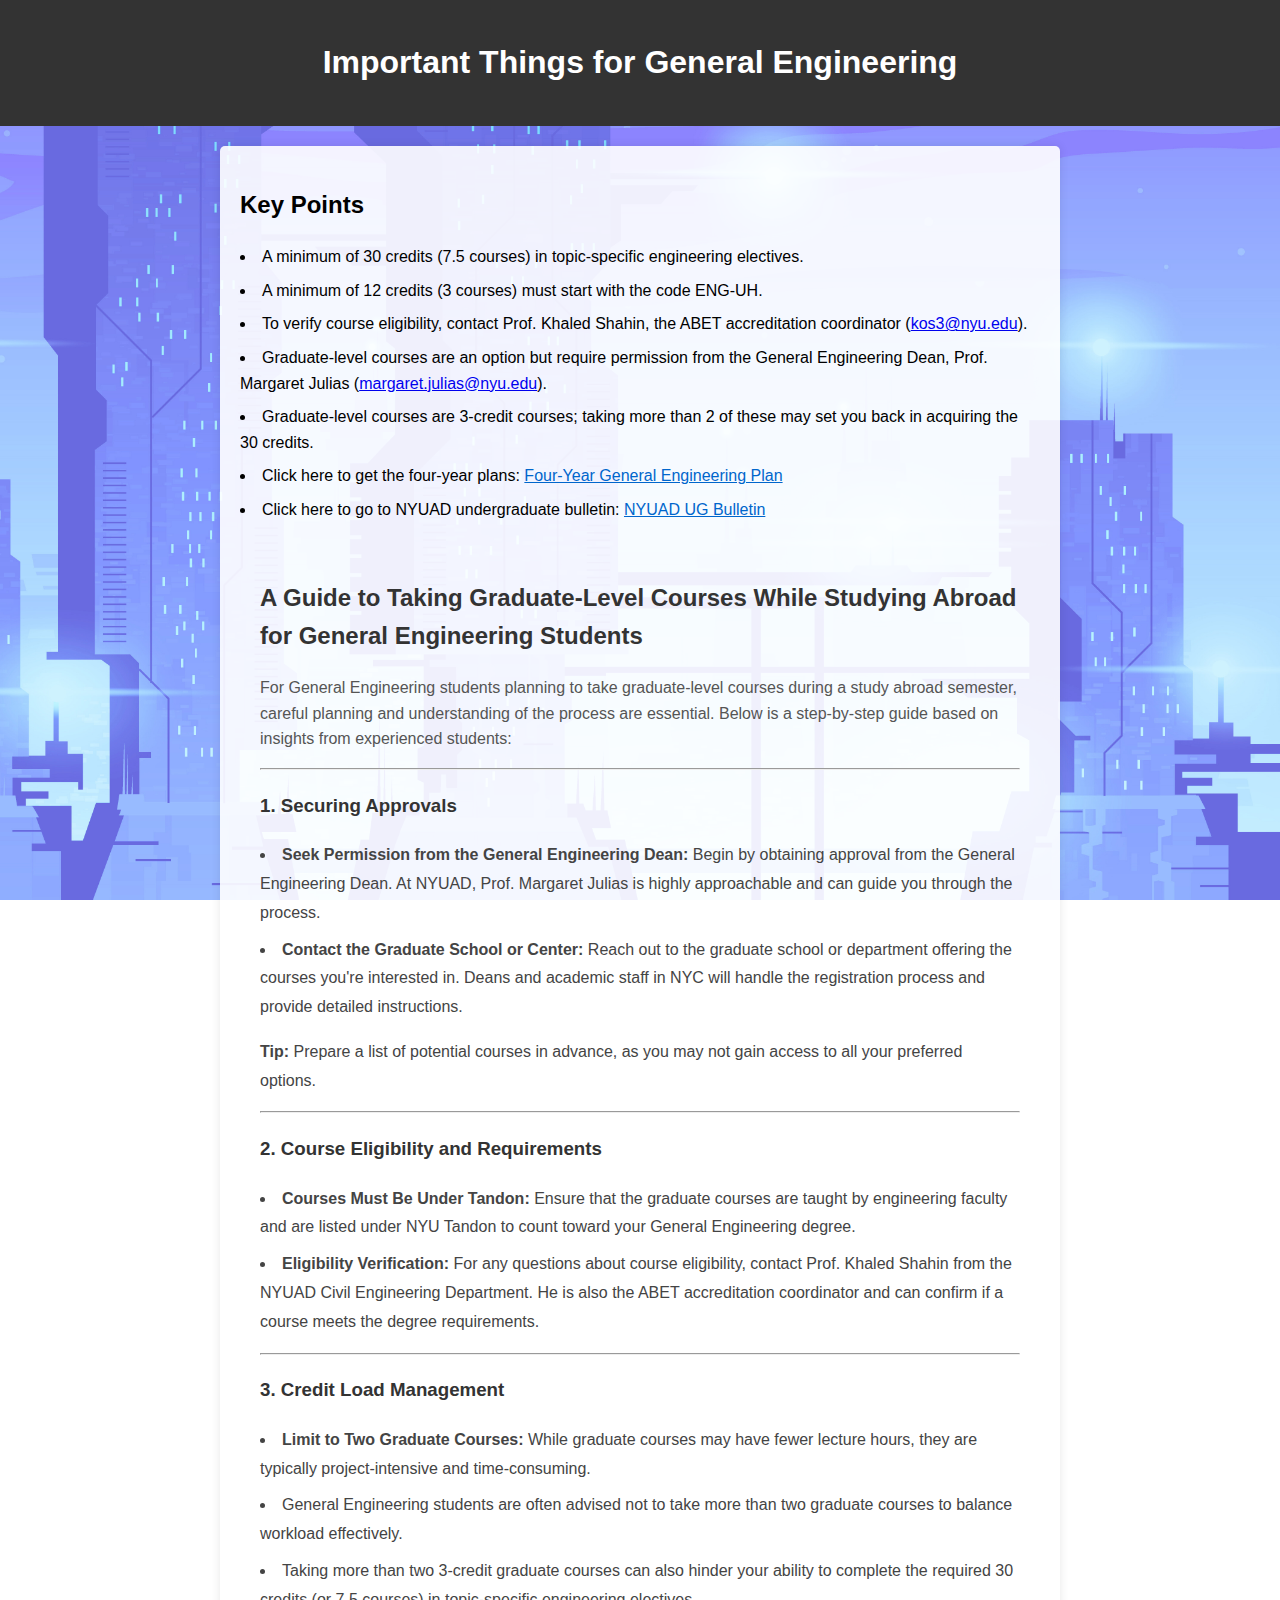
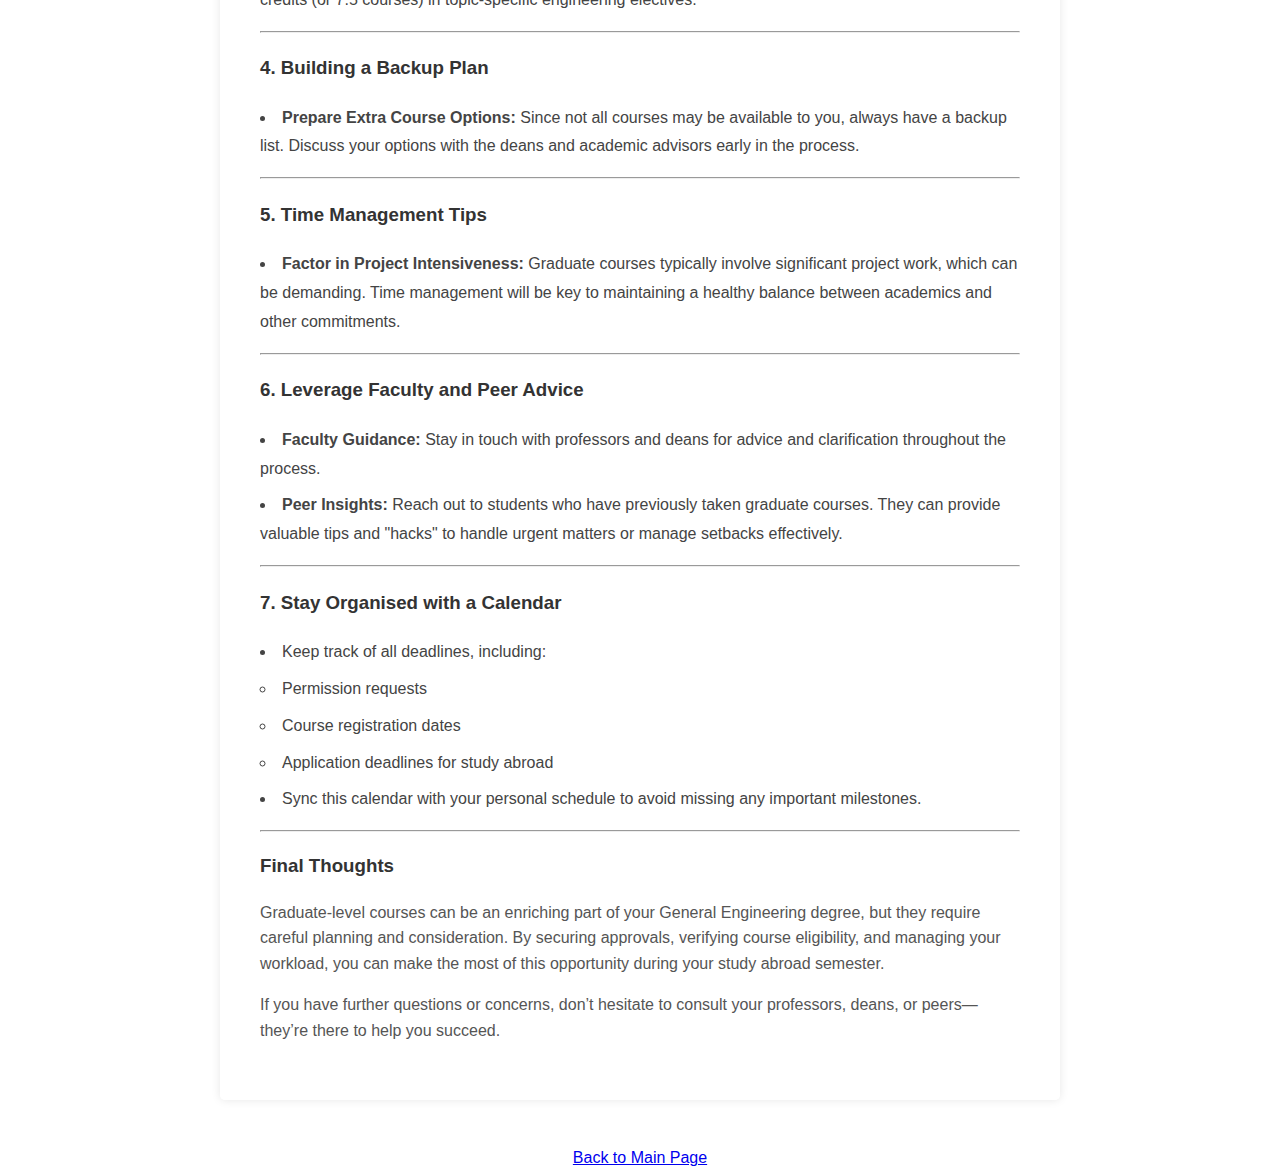
==== important-things.html @ c947de02 "Update important-things.html" ====
<!DOCTYPE html>
<html lang="en">
<head>
    <meta charset="UTF-8">
    <meta name="viewport" content="width=device-width, initial-scale=1.0">
    <title>Important Things</title>
    <link rel="stylesheet" href="css/styles.css">
    <style>
        .footer {
            background-color: #013220;
            color: white;
            font-size: 14px;
            padding: 10px 20px;
            display: flex;
            justify-content: space-between;
            align-items: center;
            position: fixed; /* Ensures it stays at the bottom of the page */
            bottom: 0;
            left: 0;
            right: 0;
            z-index: 1000;
        }

        .footer-left,
        .footer-right {
            margin: 0;
        }

        .footer-left {
            text-align: left;
        }

        .footer-right {
            text-align: right;
        }

        ul {
            list-style-position: inside; /* Ensures the bullets are inside the list box */
            padding-left: 0; /* Removes default padding for ul */
            text-align: left; /* Aligns text to the left */
        }

        li {
            margin-bottom: 8px; /* Adds some space between the bullet points */
        }
        .container {
            max-width: 800px;
            margin: 20px auto;
            background: rgba(255, 255, 255, 0.9);
            padding: 20px;
            border-radius: 5px;
            box-shadow: 0 0 10px rgba(0, 0, 0, 0.1);
            position: relative;
            z-index: 1;
            text-align: left;
        }
        body {
            background-image: url('../assets/icons/038bcd6e-752d-4b5e-abd0-435aab179159.jpg');
            background-size: cover;
            background-position: center;
            background-attachment: fixed;
        }

    </style>
</head>
<body>
    <header>
        <h1>Important Things for General Engineering</h1>
    </header>
    <div class="container">
    <main>
        <h2>Key Points</h2>
        <ul>
            <li>A minimum of 30 credits (7.5 courses) in topic-specific engineering electives.</li>
            <li>A minimum of 12 credits (3 courses) must start with the code ENG-UH.</li>
            <li>To verify course eligibility, contact Prof. Khaled Shahin, the ABET accreditation coordinator (<a href="mailto:kos3@nyu.edu">kos3@nyu.edu</a>).</li>
            <li>Graduate-level courses are an option but require permission from the General Engineering Dean, Prof. Margaret Julias (<a href="mailto:margaret.julias@nyu.edu">margaret.julias@nyu.edu</a>).</li>
            <li>Graduate-level courses are 3-credit courses; taking more than 2 of these may set you back in acquiring the 30 credits.</li>
            <li>Click here to get the four-year plans: <a href="https://nyuad.nyu.edu/content/dam/nyuad/academics/divisions/engineering/majors/engineering-course-grids/general-engineering-calculus.pdf" target="_blank" style="color: #0066cc; text-decoration: underline;">Four-Year General Engineering Plan</a></li>
            <li>Click here to go to NYUAD undergraduate bulletin: <a href="https://bulletins.nyu.edu/undergraduate/abu-dhabi/" target="_blank" style="color: #0066cc; text-decoration: underline;">NYUAD UG Bulletin</a></li>
        </ul>

<section id="grad-course-guide" style="padding: 20px; font-family: Arial, sans-serif;">
  <h2 style="text-align: left; color: #333;">A Guide to Taking Graduate-Level Courses While Studying Abroad for General Engineering Students</h2>
  <p style="text-align: left; color: #555; font-size: 16px;">
    For General Engineering students planning to take graduate-level courses during a study abroad semester, careful planning and understanding of the process are essential. Below is a step-by-step guide based on insights from experienced students:
  </p>
  <hr>
  <div style="line-height: 1.8; font-size: 16px; color: #444;">
    <h3 style="color: #333;">1. Securing Approvals</h3>
    <ul>
      <li><strong>Seek Permission from the General Engineering Dean:</strong> Begin by obtaining approval from the General Engineering Dean. At NYUAD, Prof. Margaret Julias is highly approachable and can guide you through the process.</li>
      <li><strong>Contact the Graduate School or Center:</strong> Reach out to the graduate school or department offering the courses you're interested in. Deans and academic staff in NYC will handle the registration process and provide detailed instructions.</li>
    </ul>
    <p><strong>Tip:</strong> Prepare a list of potential courses in advance, as you may not gain access to all your preferred options.</p>
    <hr>
    <h3 style="color: #333;">2. Course Eligibility and Requirements</h3>
    <ul>
      <li><strong>Courses Must Be Under Tandon:</strong> Ensure that the graduate courses are taught by engineering faculty and are listed under NYU Tandon to count toward your General Engineering degree.</li>
      <li><strong>Eligibility Verification:</strong> For any questions about course eligibility, contact Prof. Khaled Shahin from the NYUAD Civil Engineering Department. He is also the ABET accreditation coordinator and can confirm if a course meets the degree requirements.</li>
    </ul>
    <hr>
    <h3 style="color: #333;">3. Credit Load Management</h3>
    <ul>
      <li><strong>Limit to Two Graduate Courses:</strong> While graduate courses may have fewer lecture hours, they are typically project-intensive and time-consuming.</li>
      <li>General Engineering students are often advised not to take more than two graduate courses to balance workload effectively.</li>
      <li>Taking more than two 3-credit graduate courses can also hinder your ability to complete the required 30 credits (or 7.5 courses) in topic-specific engineering electives.</li>
    </ul>
    <hr>
    <h3 style="color: #333;">4. Building a Backup Plan</h3>
    <ul>
      <li><strong>Prepare Extra Course Options:</strong> Since not all courses may be available to you, always have a backup list. Discuss your options with the deans and academic advisors early in the process.</li>
    </ul>
    <hr>
    <h3 style="color: #333;">5. Time Management Tips</h3>
    <ul>
      <li><strong>Factor in Project Intensiveness:</strong> Graduate courses typically involve significant project work, which can be demanding. Time management will be key to maintaining a healthy balance between academics and other commitments.</li>
    </ul>
    <hr>
    <h3 style="color: #333;">6. Leverage Faculty and Peer Advice</h3>
    <ul>
      <li><strong>Faculty Guidance:</strong> Stay in touch with professors and deans for advice and clarification throughout the process.</li>
      <li><strong>Peer Insights:</strong> Reach out to students who have previously taken graduate courses. They can provide valuable tips and "hacks" to handle urgent matters or manage setbacks effectively.</li>
    </ul>
    <hr>
    <h3 style="color: #333;">7. Stay Organised with a Calendar</h3>
    <ul>
      <li>Keep track of all deadlines, including:</li>
      <ul>
        <li>Permission requests</li>
        <li>Course registration dates</li>
        <li>Application deadlines for study abroad</li>
      </ul>
      <li>Sync this calendar with your personal schedule to avoid missing any important milestones.</li>
    </ul>
  </div>
  <hr>
  <h3 style="text-align: left; color: #333;">Final Thoughts</h3>
  <p style="text-align: left; color: #555; font-size: 16px;">
    Graduate-level courses can be an enriching part of your General Engineering degree, but they require careful planning and consideration. By securing approvals, verifying course eligibility, and managing your workload, you can make the most of this opportunity during your study abroad semester.
  </p>
  <p style="text-align: left; color: #555; font-size: 16px;">
    If you have further questions or concerns, don’t hesitate to consult your professors, deans, or peers—they’re there to help you succeed.
  </p>
</section>



</main>
    </div>
    <br>
    <a href="./index.html">Back to Main Page</a>
    <br>
</body>
</html>
---- css/styles.css ----
body {
    font-family: Arial, sans-serif;
    line-height: 1.6;
    margin: 0;
    padding: 0;
    text-align: center;
}

header {
    background-color: #333;
    color: white;
    padding: 1rem;
}

.icon-container {
    display: flex;
    justify-content: center;
    flex-wrap: wrap;
    gap: 20px;
    margin: 2rem;
}

.icon-container img {
    width: 100px;
    height: 100px;
    cursor: pointer;
    transition: transform 0.3s;
}

.icon-container img:hover {
    transform: scale(1.1);
}

.important-link {
    display: block;
    margin-top: 20px;
    font-size: 1.2rem;
    color: blue;
    text-decoration: none;
}

footer {
    margin-top: 20px;
    padding: 1rem;
    background-color: #333;
    color: white;
}
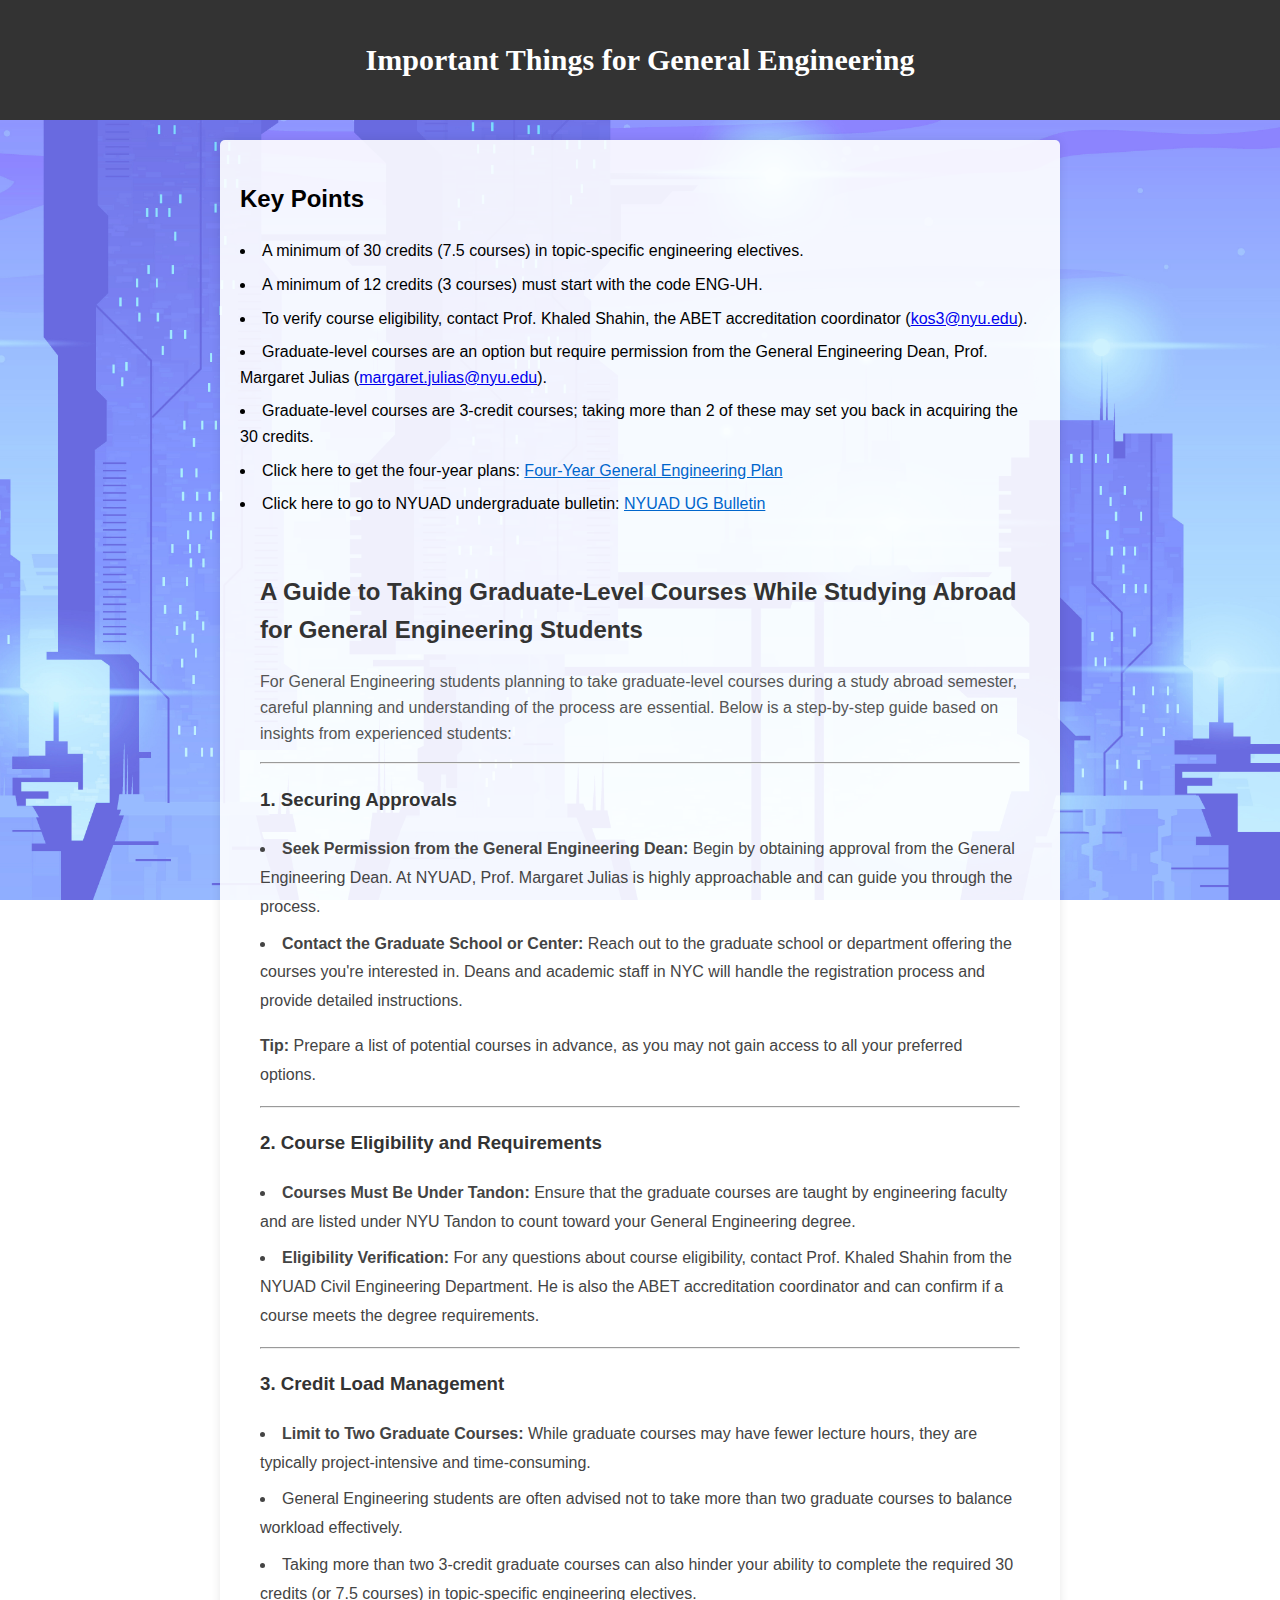
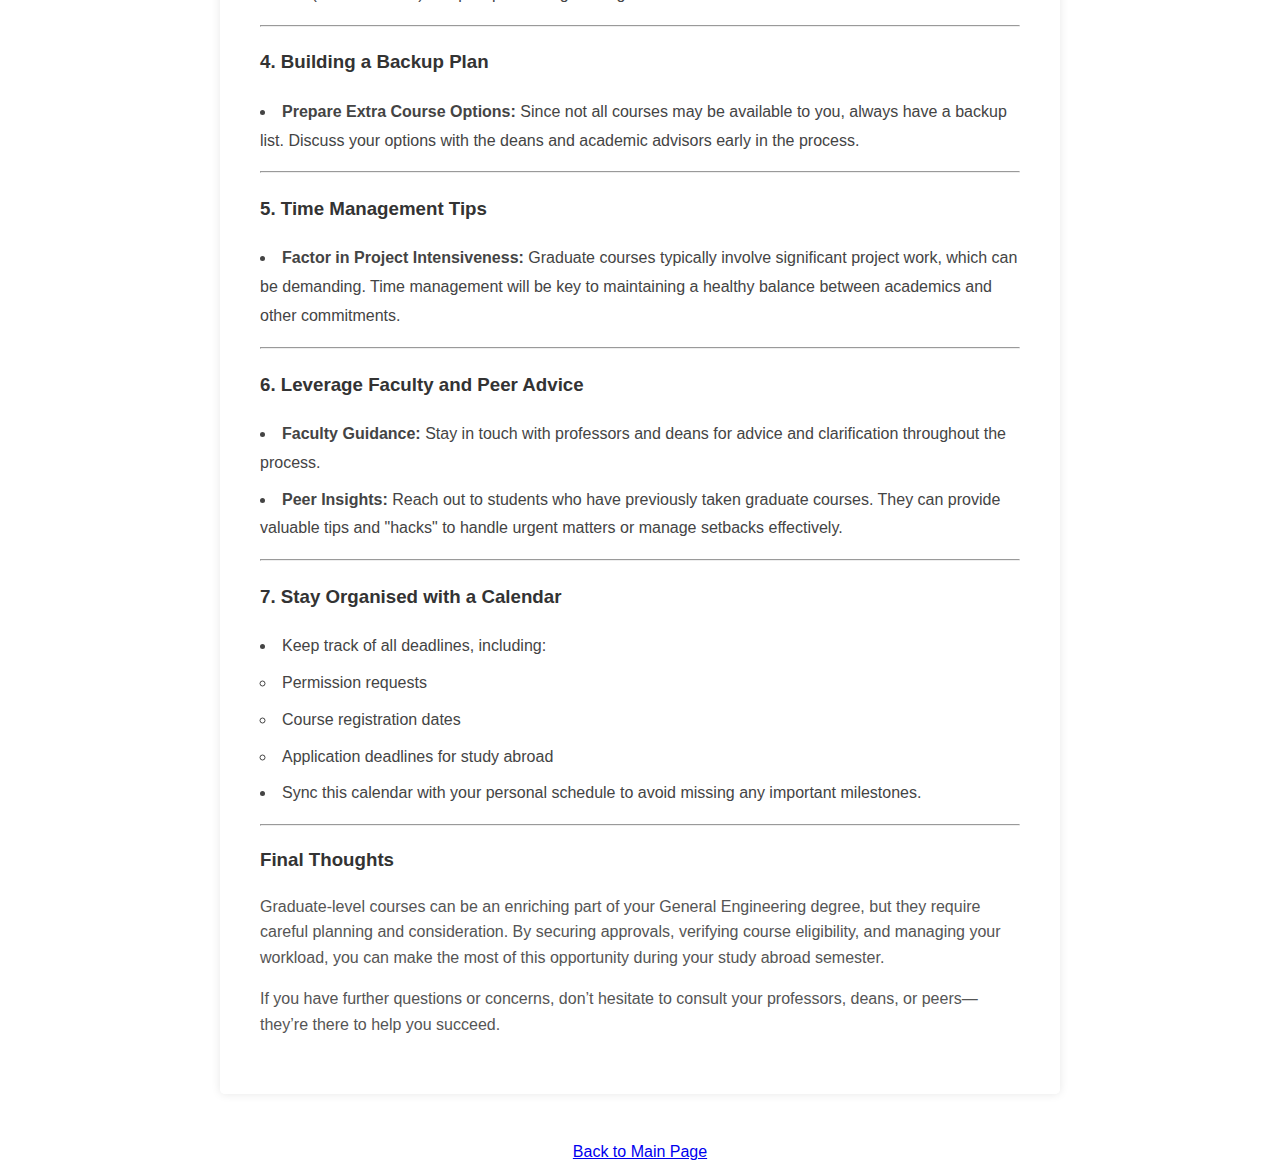
==== commit 372cd569: "Update important-things.html" ====
--- a/important-things.html
+++ b/important-things.html
@@ -20,7 +20,12 @@
             right: 0;
             z-index: 1000;
         }
-
+        h1 {
+          font-family: 'Press Start 2P', cursive;
+          font-size: 30px; 
+          color: #FFFFFF; 
+          text-align: center;
+        }
         .footer-left,
         .footer-right {
             margin: 0;
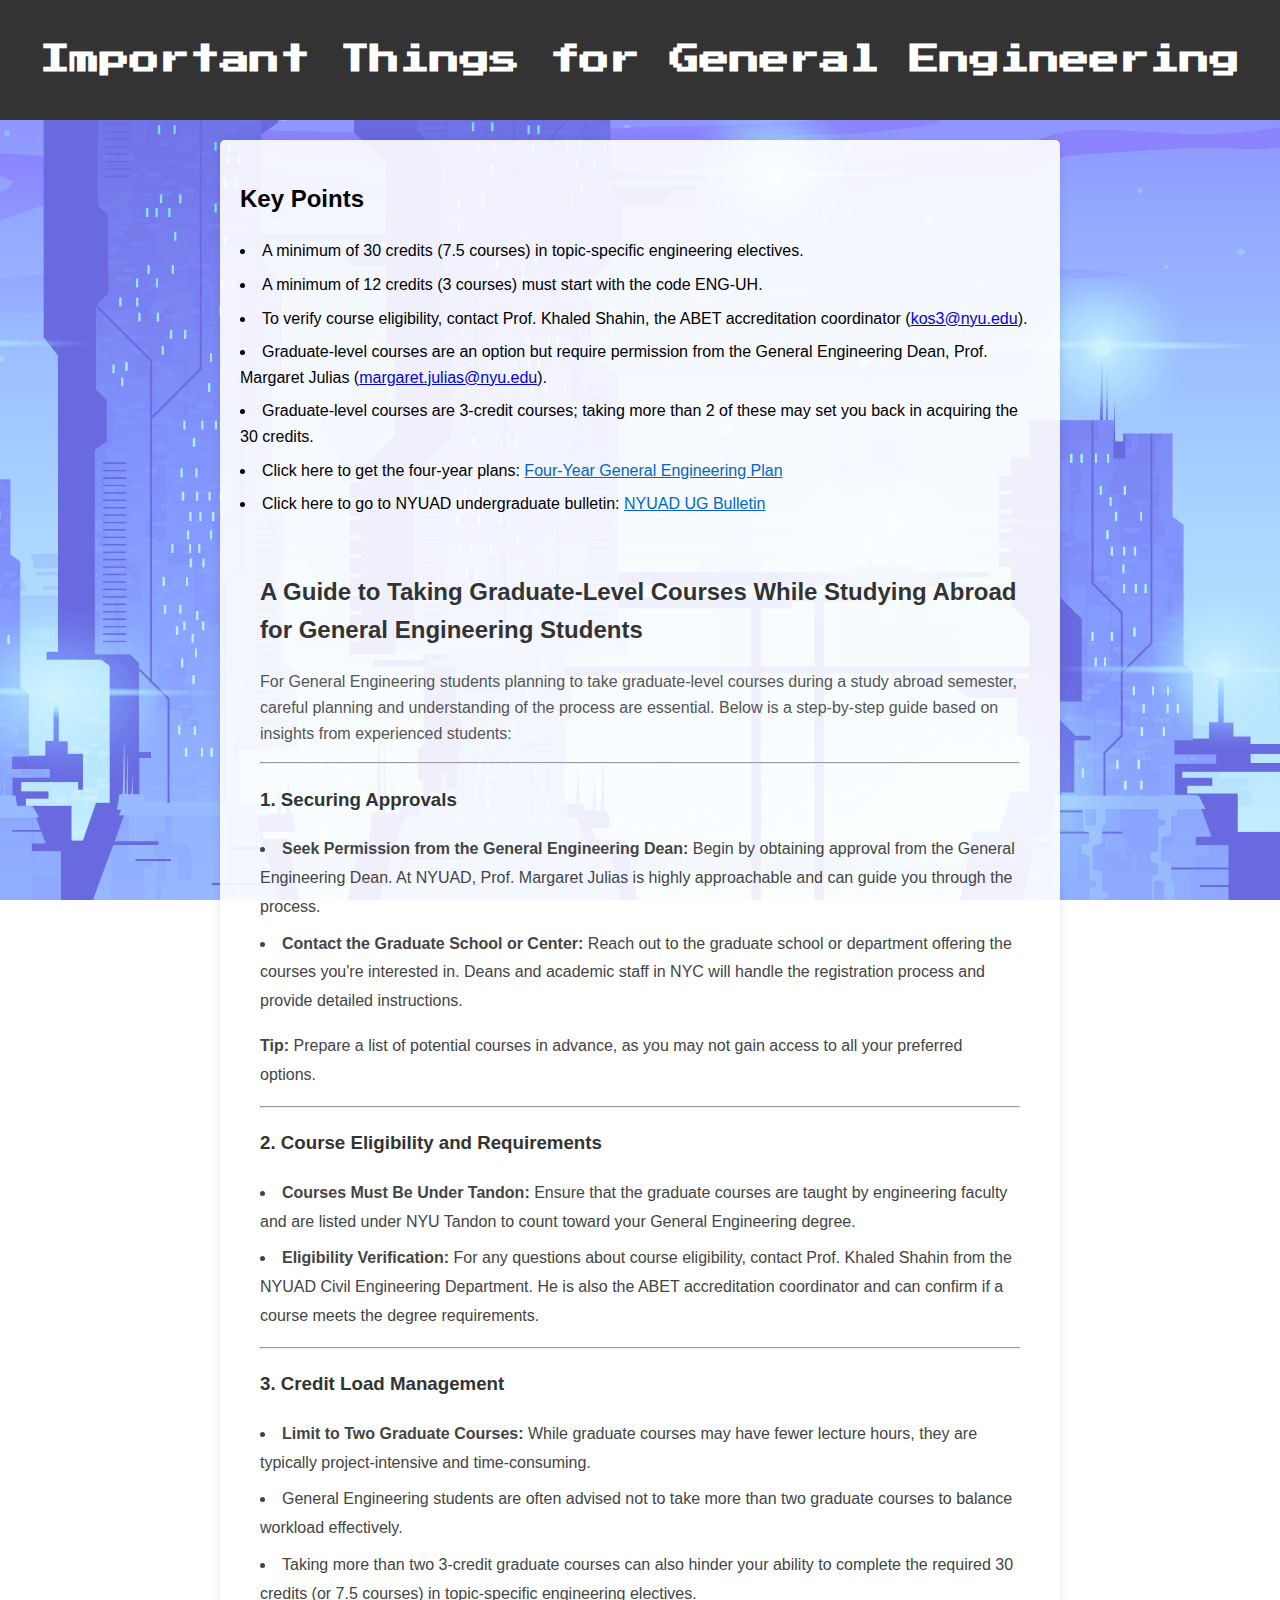
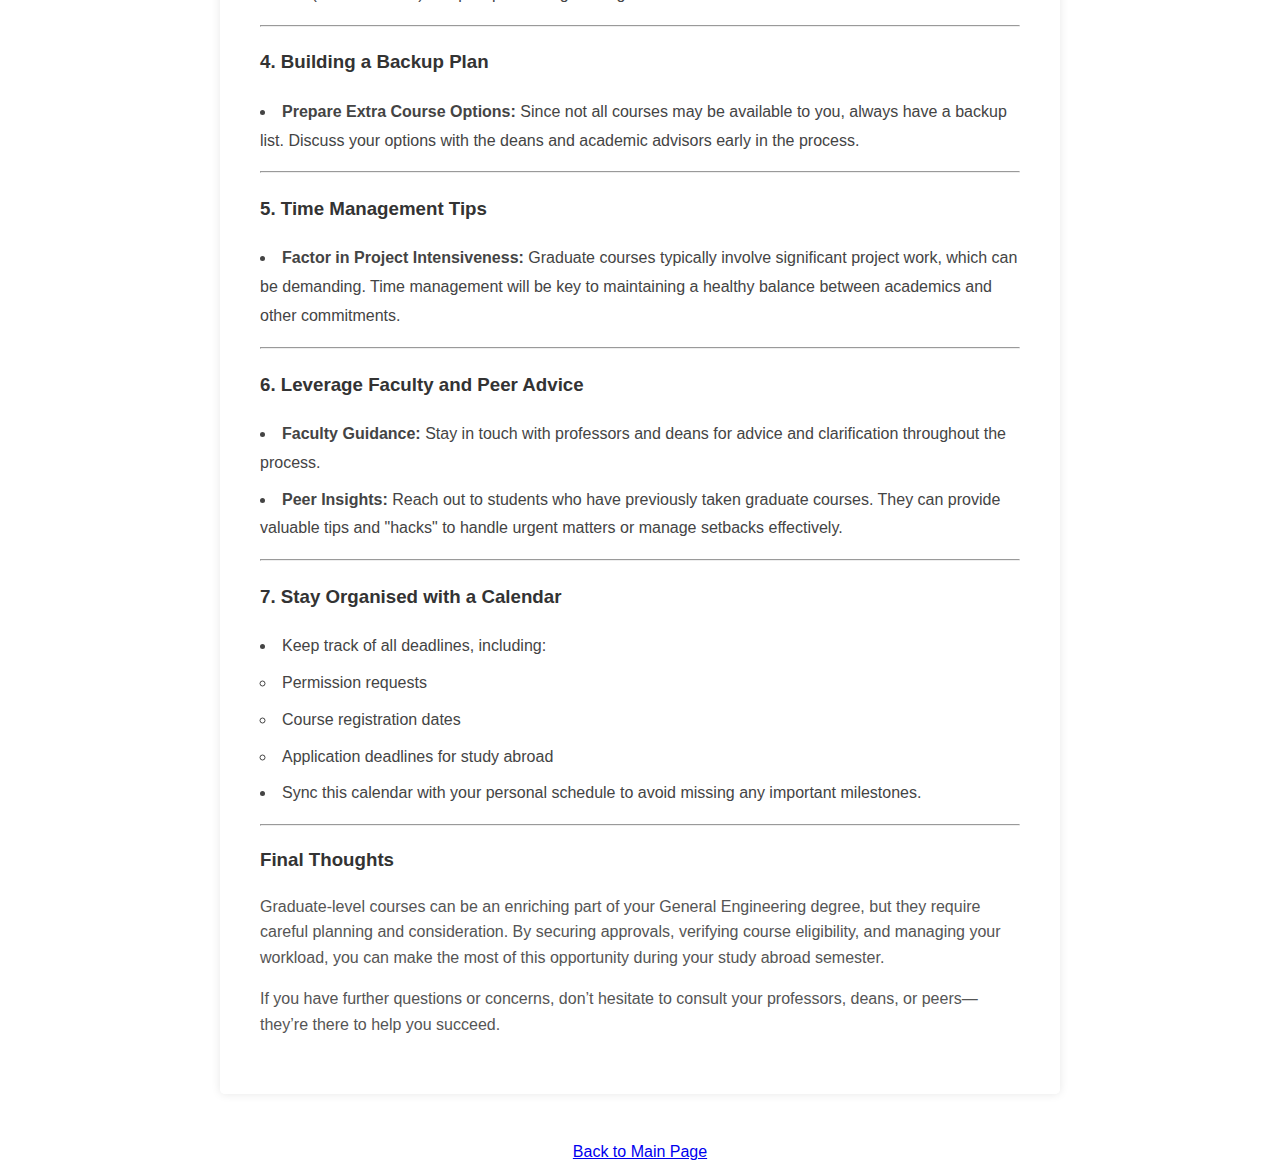
==== commit d1a9ec79: "Update important-things.html" ====
--- a/important-things.html
+++ b/important-things.html
@@ -4,6 +4,7 @@
     <meta charset="UTF-8">
     <meta name="viewport" content="width=device-width, initial-scale=1.0">
     <title>Important Things</title>
+    <link href="https://fonts.googleapis.com/css2?family=Press+Start+2P&display=swap" rel="stylesheet">
     <link rel="stylesheet" href="css/styles.css">
     <style>
         .footer {
@@ -30,7 +31,12 @@
         .footer-right {
             margin: 0;
         }
-
+        body {
+            background-image: url('../assets/icons/pixelbg.jpg');
+            background-size: cover;
+            background-position: center;
+            background-attachment: fixed;
+        }
         .footer-left {
             text-align: left;
         }
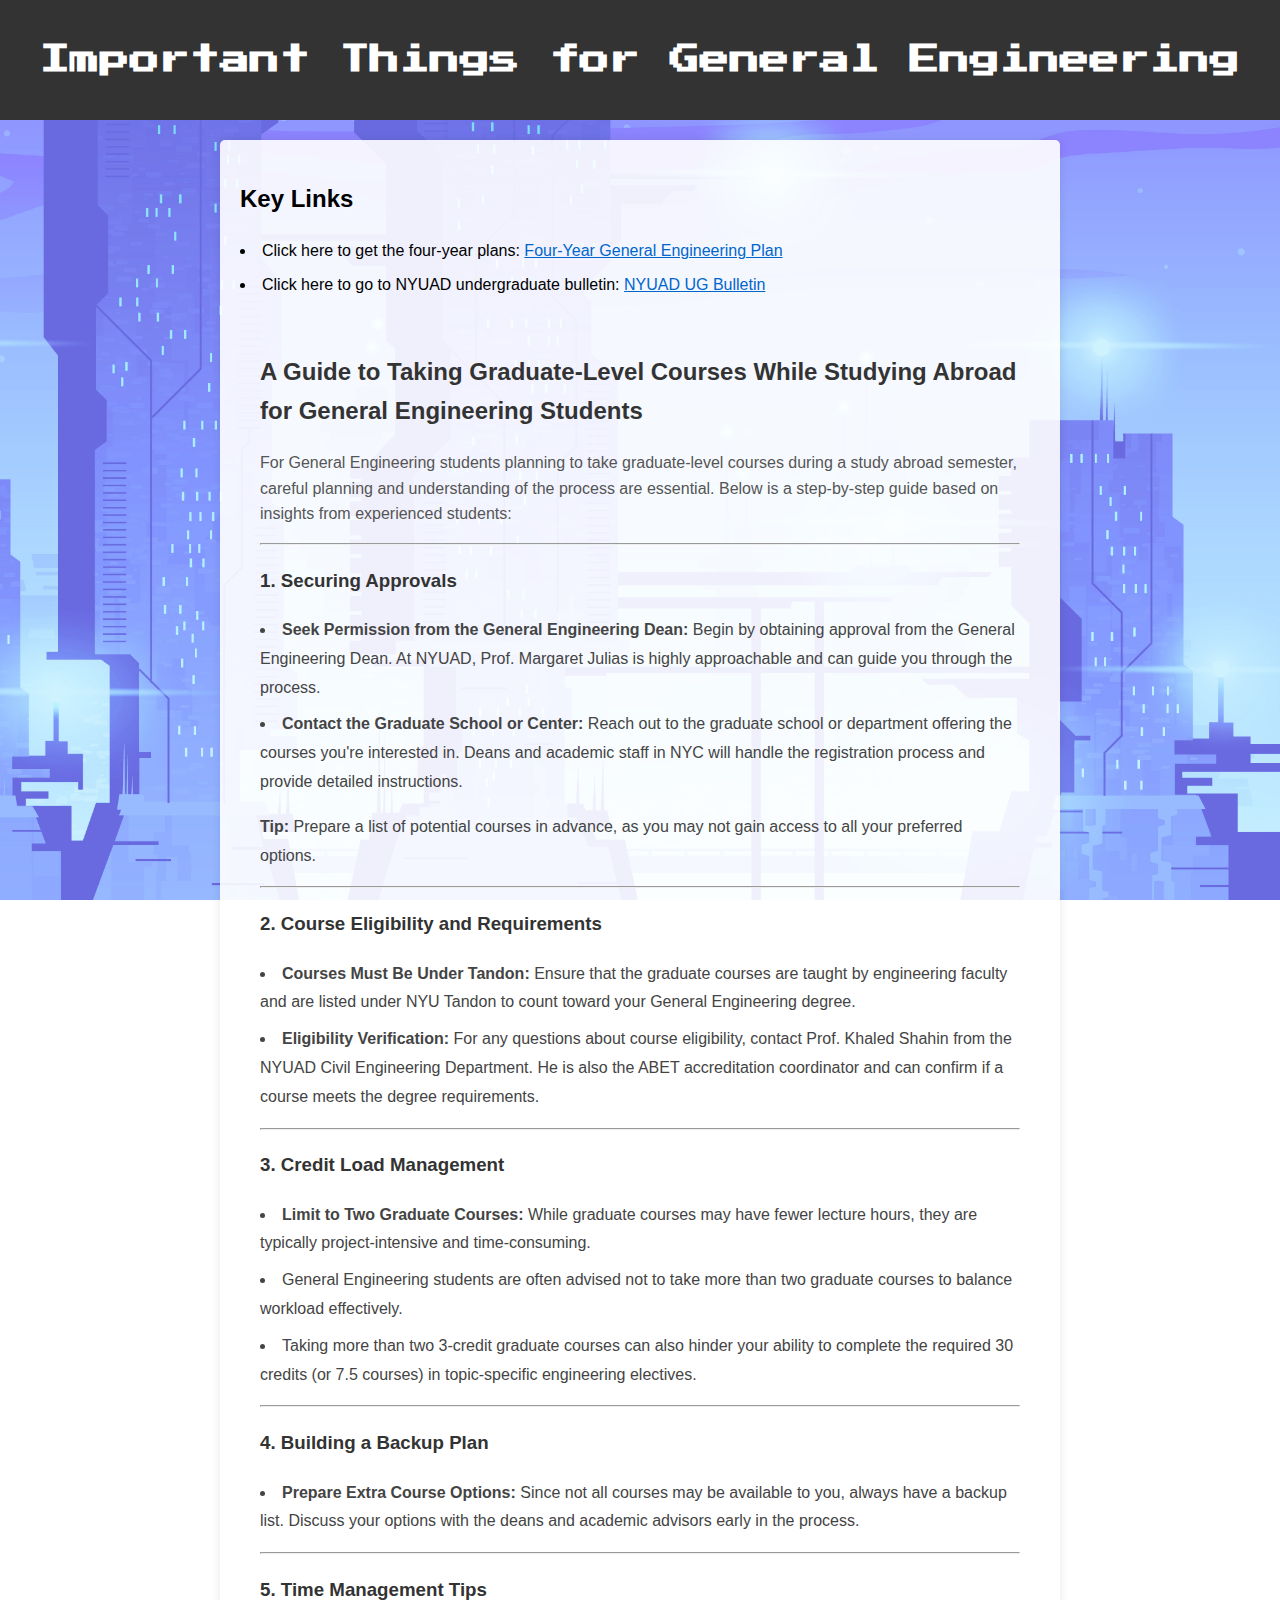
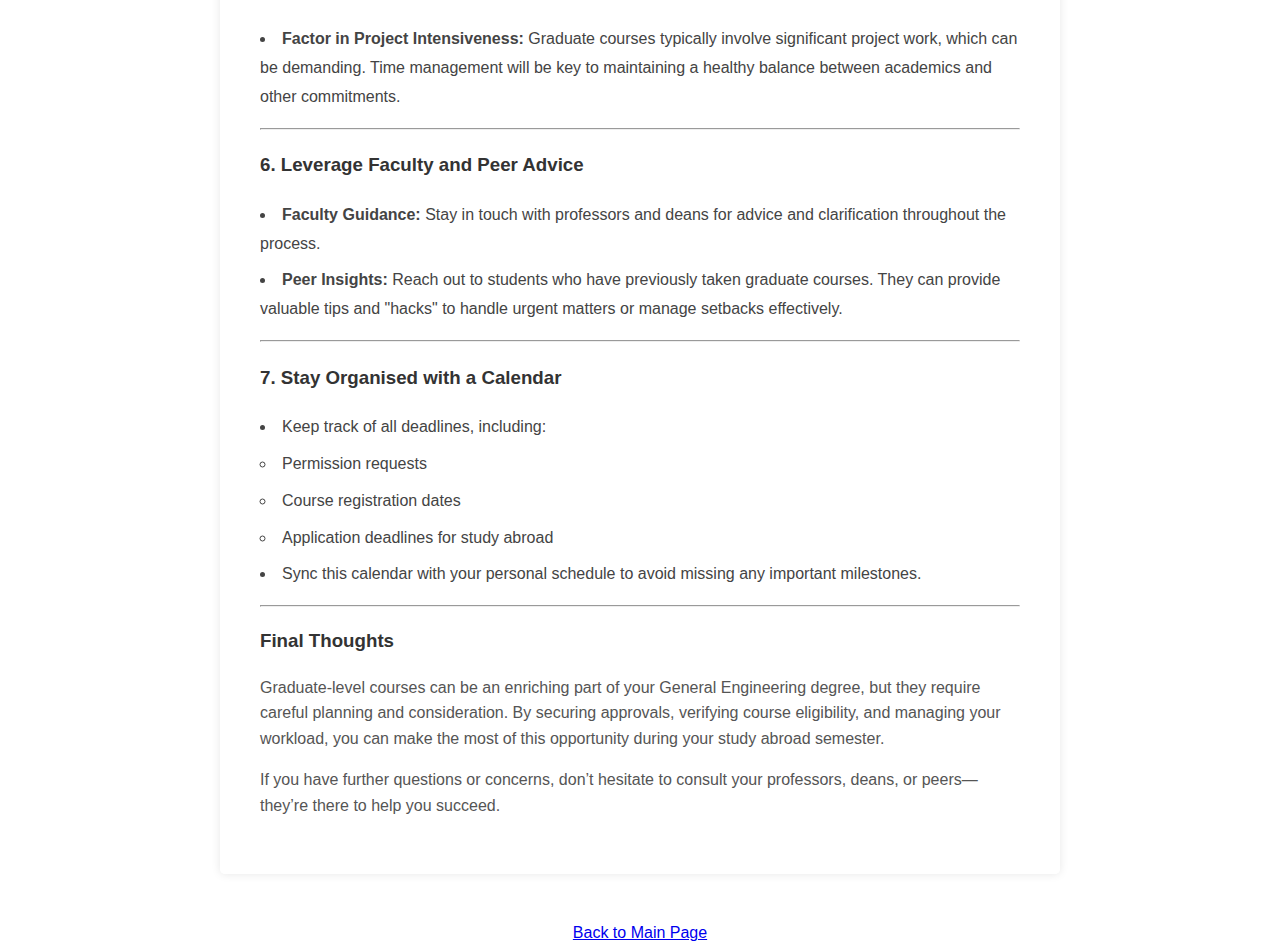
==== commit c8b7697f: "Update important-things.html" ====
--- a/important-things.html
+++ b/important-things.html
@@ -66,7 +66,7 @@
             text-align: left;
         }
         body {
-            background-image: url('../assets/icons/038bcd6e-752d-4b5e-abd0-435aab179159.jpg');
+            background-image: url('/assets/icons/038bcd6e-752d-4b5e-abd0-435aab179159.jpg');
             background-size: cover;
             background-position: center;
             background-attachment: fixed;
@@ -80,13 +80,8 @@
     </header>
     <div class="container">
     <main>
-        <h2>Key Points</h2>
+        <h2>Key Links</h2>
         <ul>
-            <li>A minimum of 30 credits (7.5 courses) in topic-specific engineering electives.</li>
-            <li>A minimum of 12 credits (3 courses) must start with the code ENG-UH.</li>
-            <li>To verify course eligibility, contact Prof. Khaled Shahin, the ABET accreditation coordinator (<a href="mailto:kos3@nyu.edu">kos3@nyu.edu</a>).</li>
-            <li>Graduate-level courses are an option but require permission from the General Engineering Dean, Prof. Margaret Julias (<a href="mailto:margaret.julias@nyu.edu">margaret.julias@nyu.edu</a>).</li>
-            <li>Graduate-level courses are 3-credit courses; taking more than 2 of these may set you back in acquiring the 30 credits.</li>
             <li>Click here to get the four-year plans: <a href="https://nyuad.nyu.edu/content/dam/nyuad/academics/divisions/engineering/majors/engineering-course-grids/general-engineering-calculus.pdf" target="_blank" style="color: #0066cc; text-decoration: underline;">Four-Year General Engineering Plan</a></li>
             <li>Click here to go to NYUAD undergraduate bulletin: <a href="https://bulletins.nyu.edu/undergraduate/abu-dhabi/" target="_blank" style="color: #0066cc; text-decoration: underline;">NYUAD UG Bulletin</a></li>
         </ul>
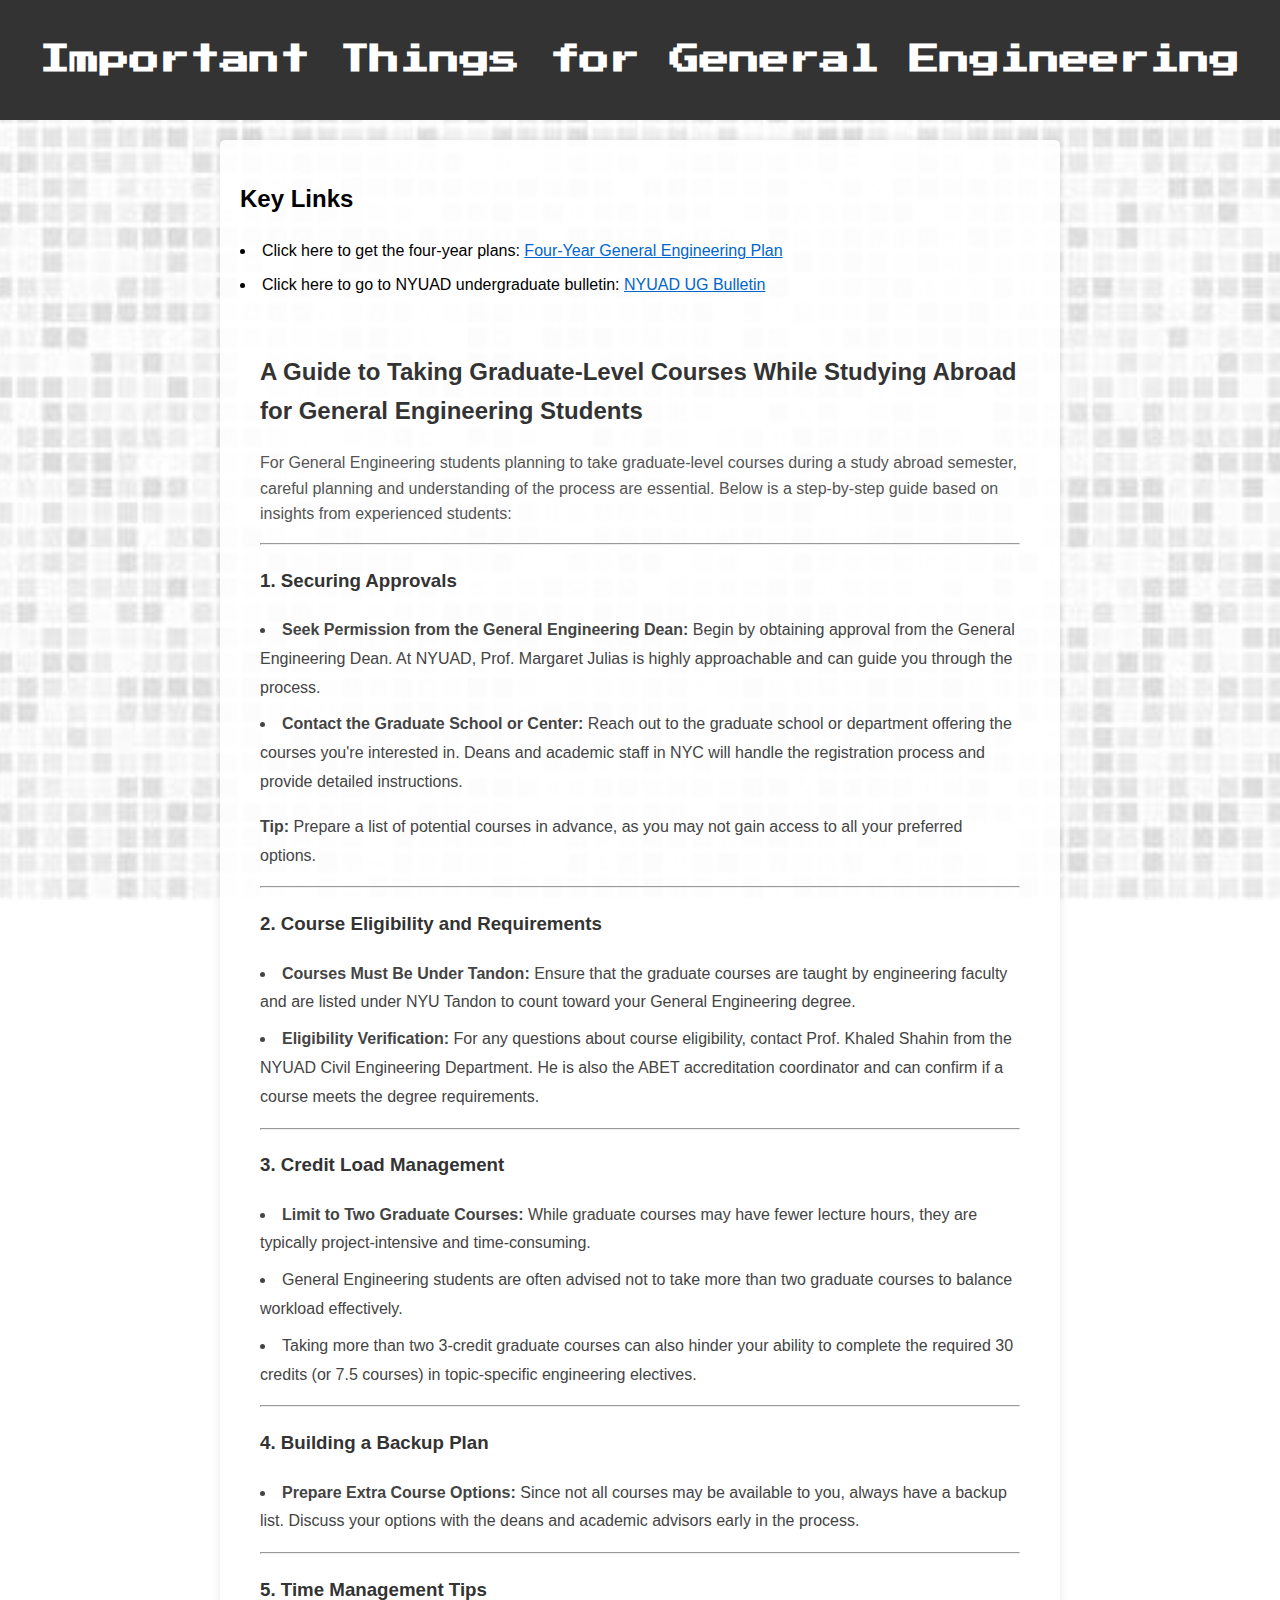
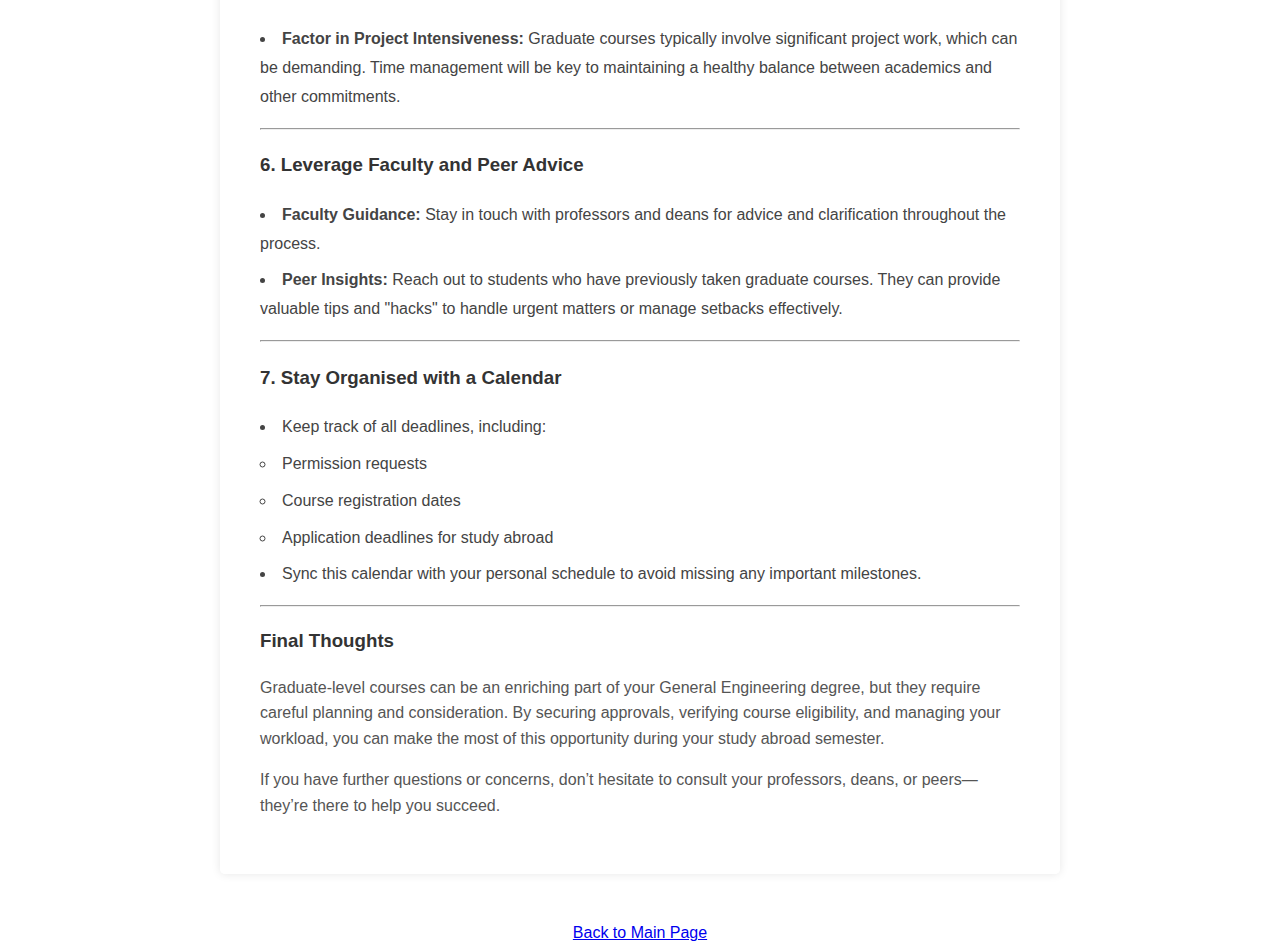
==== commit 556c4833: "Update important-things.html" ====
--- a/important-things.html
+++ b/important-things.html
@@ -32,7 +32,7 @@
             margin: 0;
         }
         body {
-            background-image: url('../assets/icons/pixelbg.jpg');
+            background-image: url('/assets/icons/pixelbg.jpg');
             background-size: cover;
             background-position: center;
             background-attachment: fixed;
@@ -64,12 +64,6 @@
             position: relative;
             z-index: 1;
             text-align: left;
-        }
-        body {
-            background-image: url('/assets/icons/038bcd6e-752d-4b5e-abd0-435aab179159.jpg');
-            background-size: cover;
-            background-position: center;
-            background-attachment: fixed;
         }
 
     </style>
